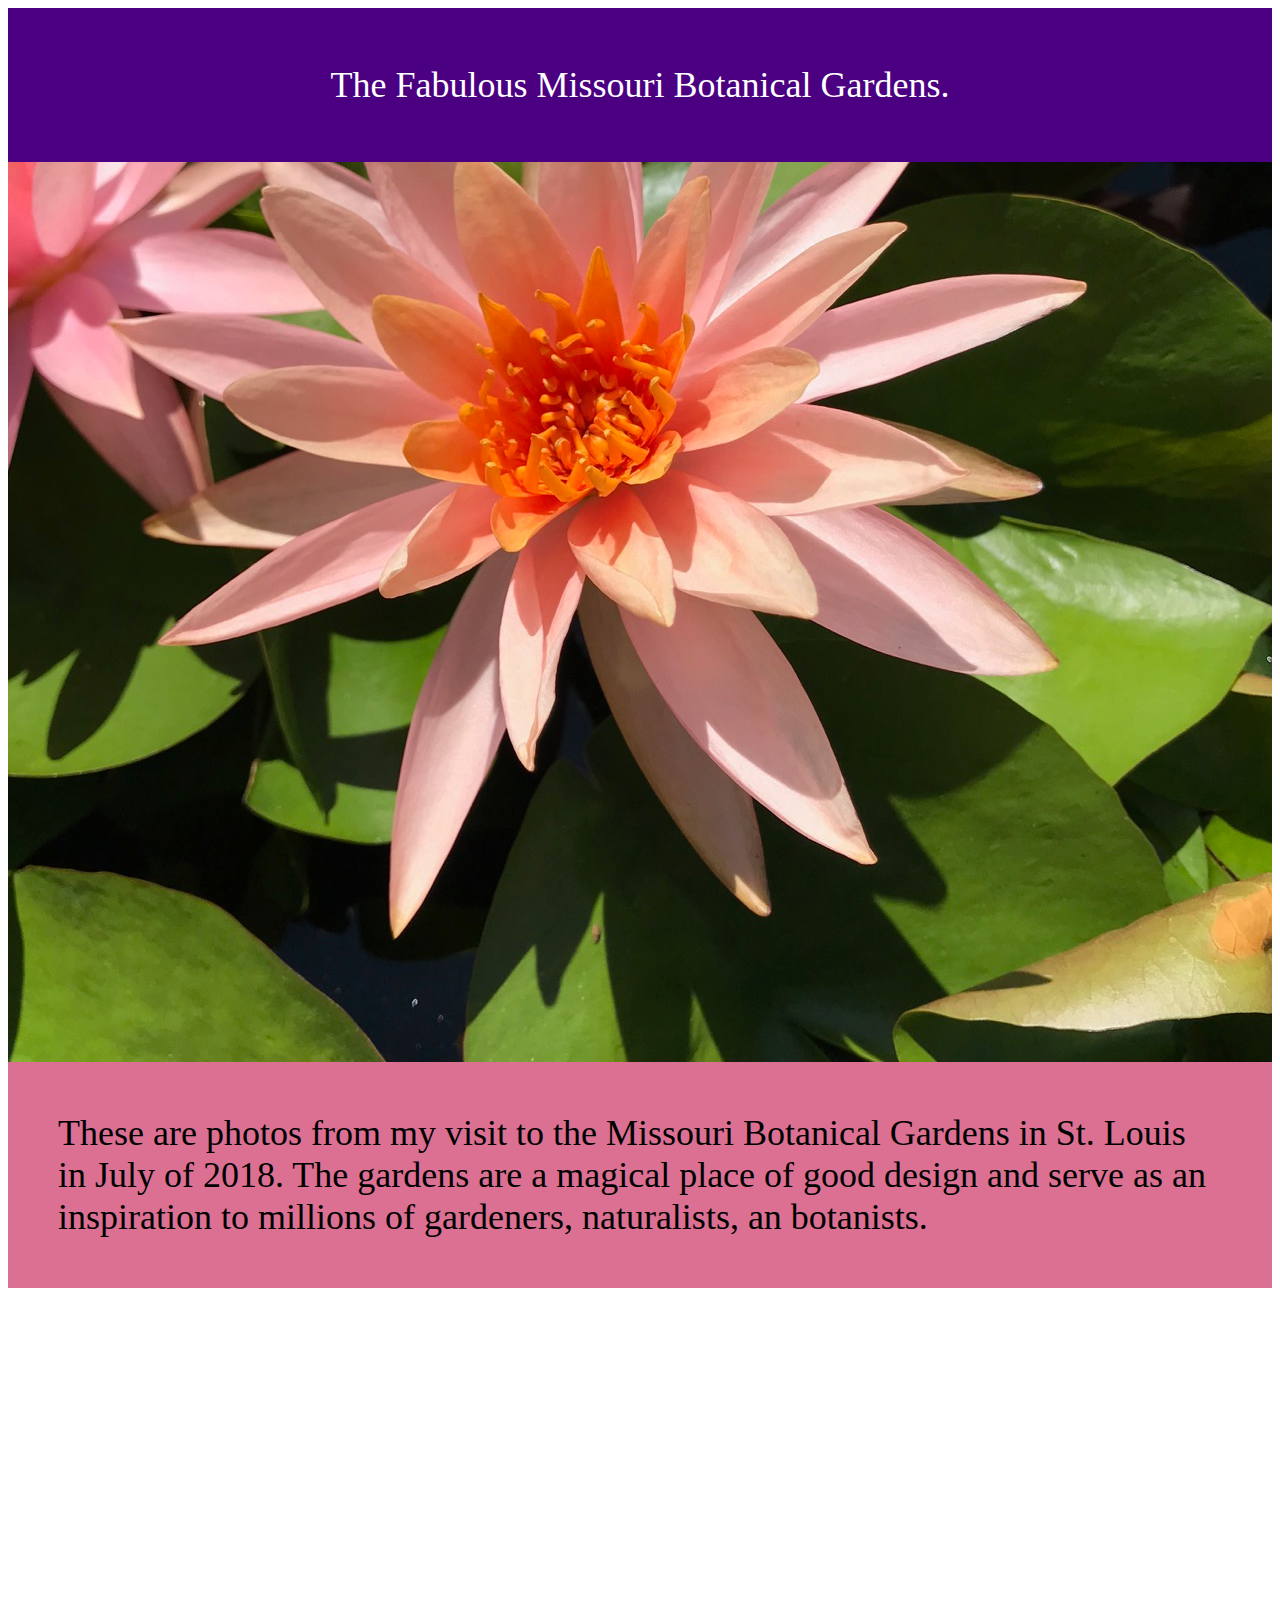
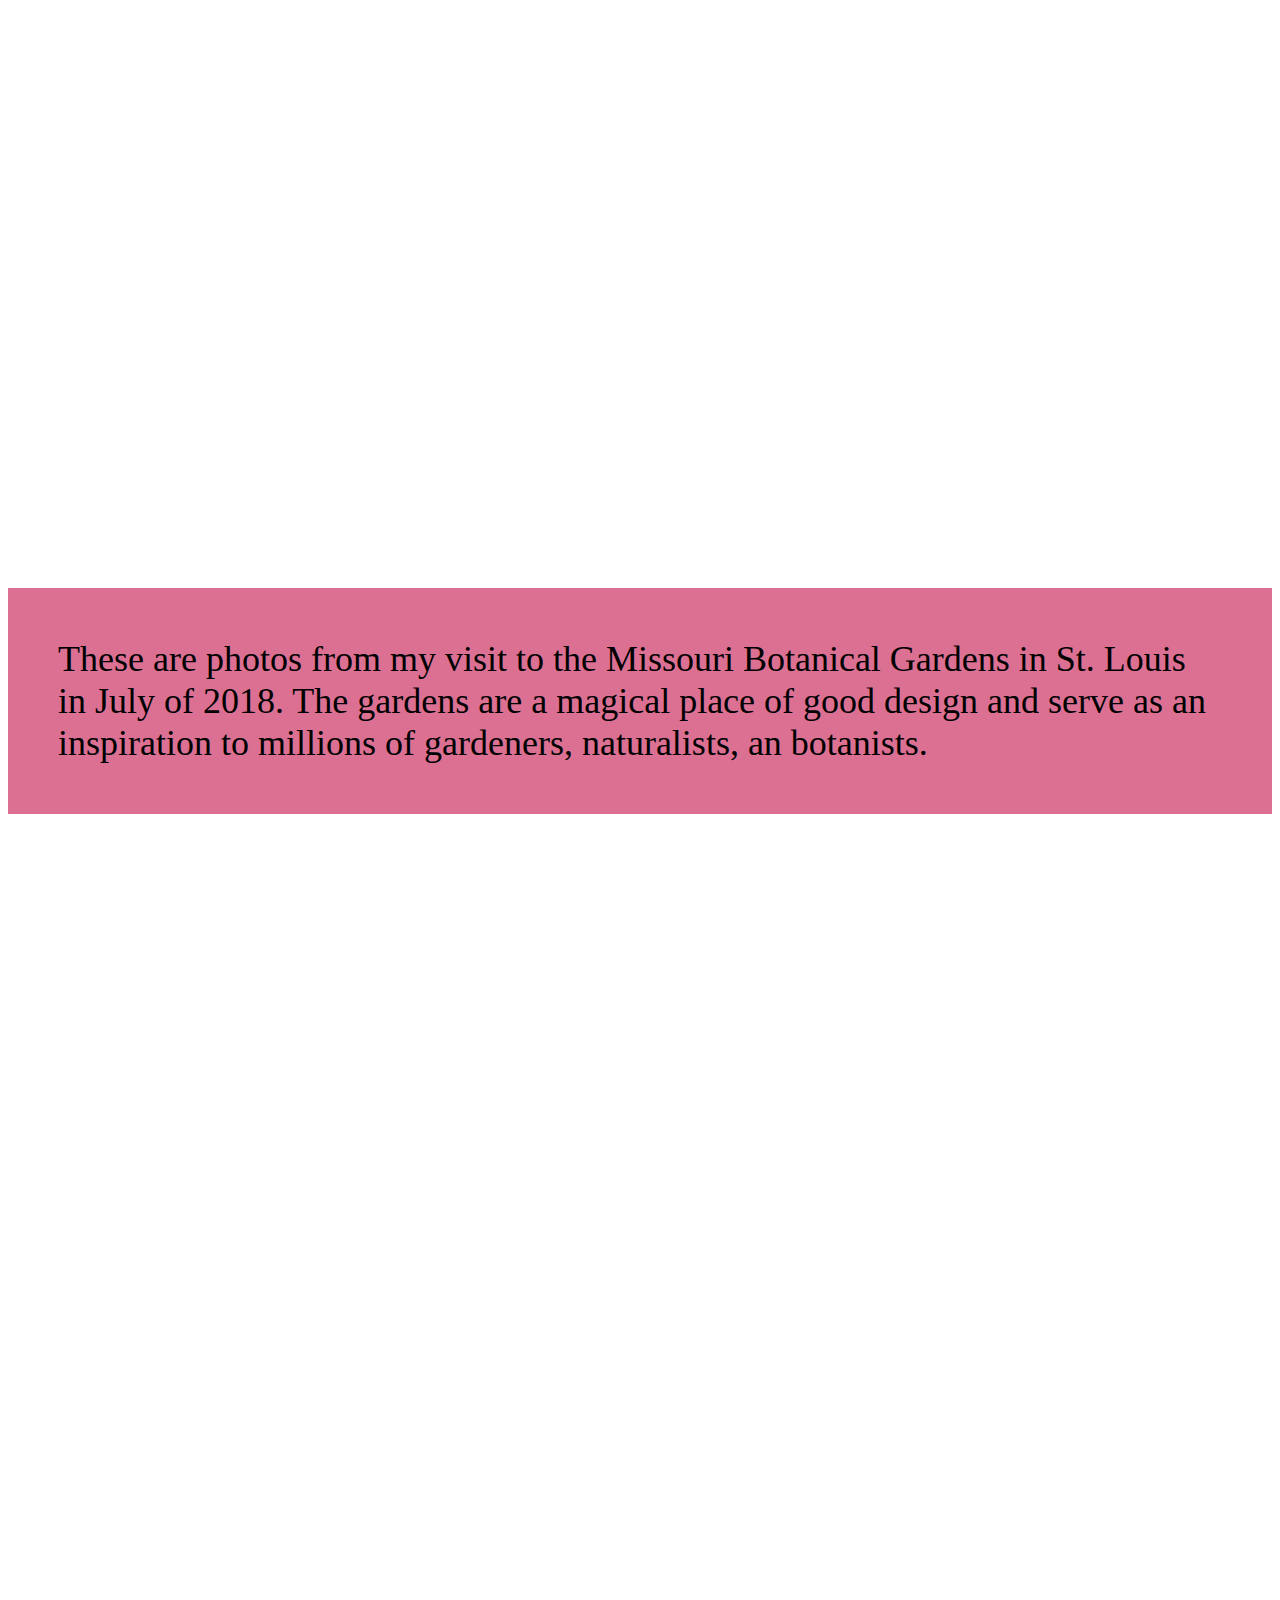
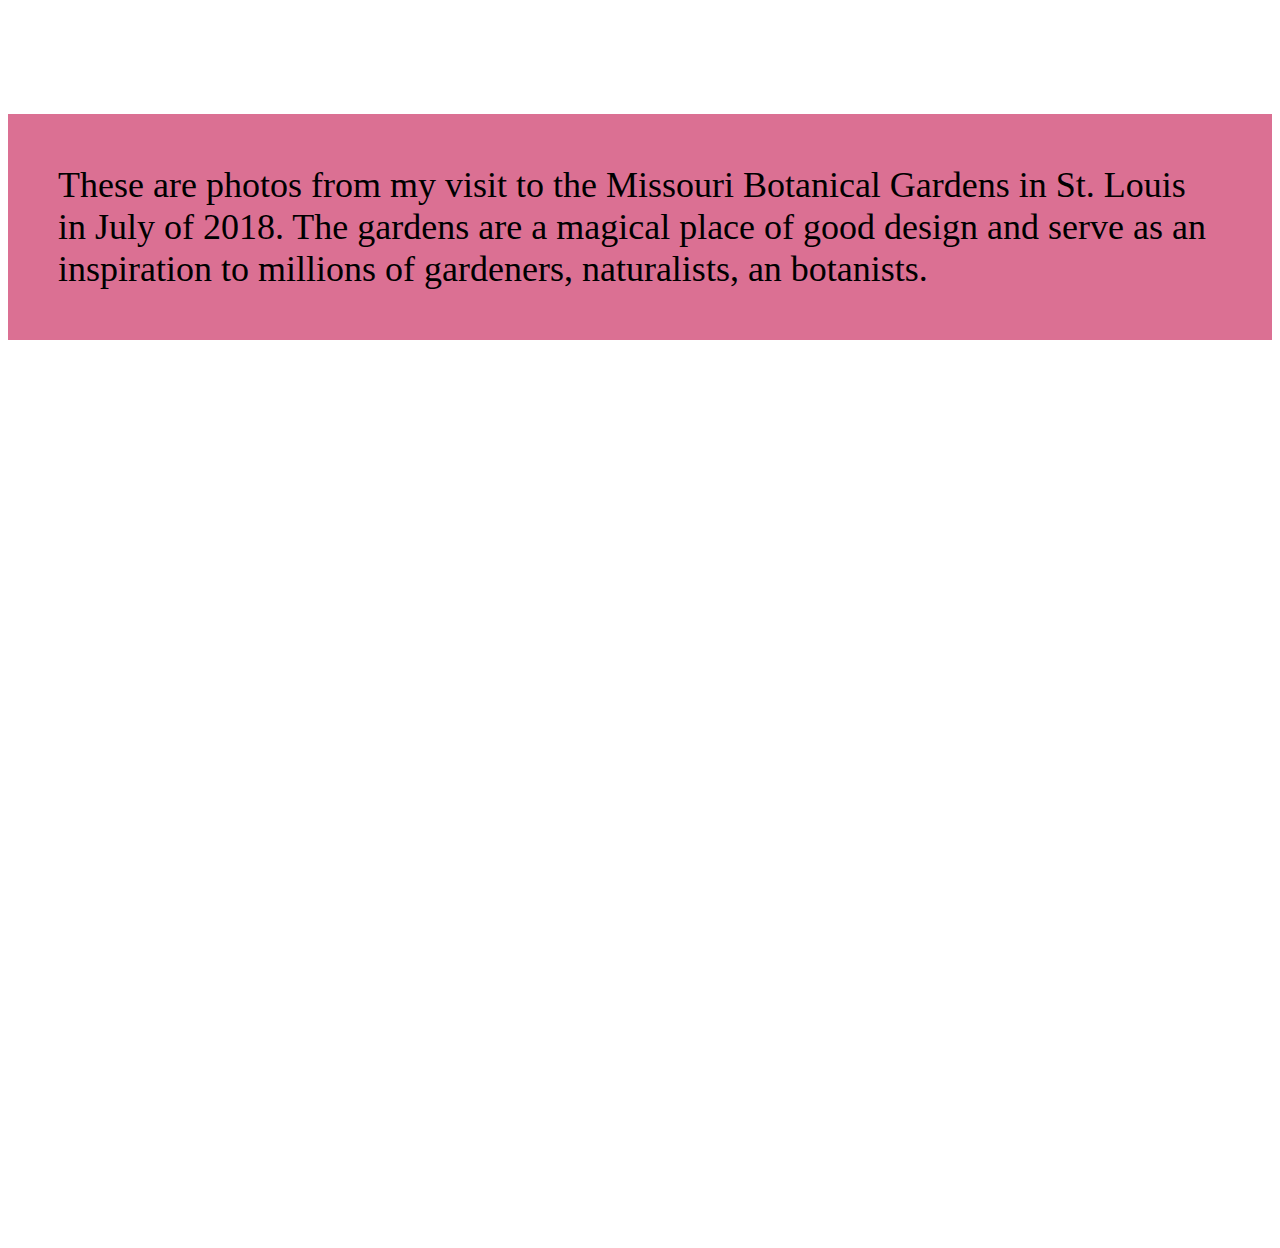
==== parallax1A.html @ 9a86bf4f "playing with CSS paralax" ====
<!DOCTYPE html>
<html lang="en-US">
  <head>
    <meta charset="UTF-8" />
    <meta name="viewport" content="width=device-width, initial-scale=1" />
    <title>Parallax-1A</title>
    <link rel="stylesheet" href="./assets/css/parallax1A.css" type="text/css" />
  </head>

  <body>
    <div class="intro"><p>The Fabulous Missouri Botanical Gardens.</p></div>

    <div class="parallax" id="parallax-1"></div>

    <div class="text-1">
      These are photos from my visit to the Missouri Botanical Gardens in St.
      Louis in July of 2018. The gardens are a magical place of good design and
      serve as an inspiration to millions of gardeners, naturalists, an
      botanists.
    </div>

    <div class="parallax" id="parallax-2">
      <!--Experimenting with text within the div-->
      <!--Here positioning it, when the texts extends beyond the vh, the image doesn't "move"-->
      <!--Next week I want the text to scroll with the window. (scroll within a scroll)-->
      <div class="text-2">
        These are photos from my visit to the Missouri Botanical Gardens in St.
        Louis in July of 2018. The gardens are a magical place of good design
        and serve as an inspiration to millions of gardeners, naturalists, an
        botanists.
      </div>
    </div>

    <div class="text-3">
      These are photos from my visit to the Missouri Botanical Gardens in St.
      Louis in July of 2018. The gardens are a magical place of good design and
      serve as an inspiration to millions of gardeners, naturalists, an
      botanists.
    </div>

    <div class="parallax" id="parallax-3"></div>

    <div class="text-3">
      These are photos from my visit to the Missouri Botanical Gardens in St.
      Louis in July of 2018. The gardens are a magical place of good design and
      serve as an inspiration to millions of gardeners, naturalists, an
      botanists.
    </div>

    <div class="parallax" id="parallax-4"></div>
  </body>
</html>
---- assets/css/parallax1A.css ----
.intro {
  background-color: indigo;
  font-size: 36px;
  color: white;
  text-align: center;
  padding: 20px;
}

.parallax {
  /* Set a specific height */
  min-height: 100vh;

  /* Create the parallax scrolling effect */
  /* scroll (default), fixed, local (scrolls with element contents), initial, inherit*/
  background-attachment: fixed;
  /* left, right and center and be combined with top center and bottom*/
  background-position: center;
  /* repeat, repeat-x, repeat-y, no-repreat, space, round, initial, inherit*/
  background-repeat: no-repeat;
  /* auto (default), cover, contain, and numerical inputs.*/
  background-size: cover;
}

#parallax-1 {
  /* The image used */
  background-image: url("../images/lilly.jpg");
}

#parallax-2 {
  /* The image used */
  background-image: url("../images/joepye.jpg");
  position: relative;
}

#parallax-3 {
  /* The image used */
  background-image: url("../images/sunflowers.jpg");
}

#parallax-4 {
  /* The image used */
  background-image: url("../images/coneflowers.jpg");
}

.text-1,
.text-3 {
  background-color: palevioletred;
  font-size: 36px;
  padding: 50px;
}

.text-2 {
  font-size: 36px;
  padding: 50px;
  color: white;
  position: absolute;
  bottom: 0;
}
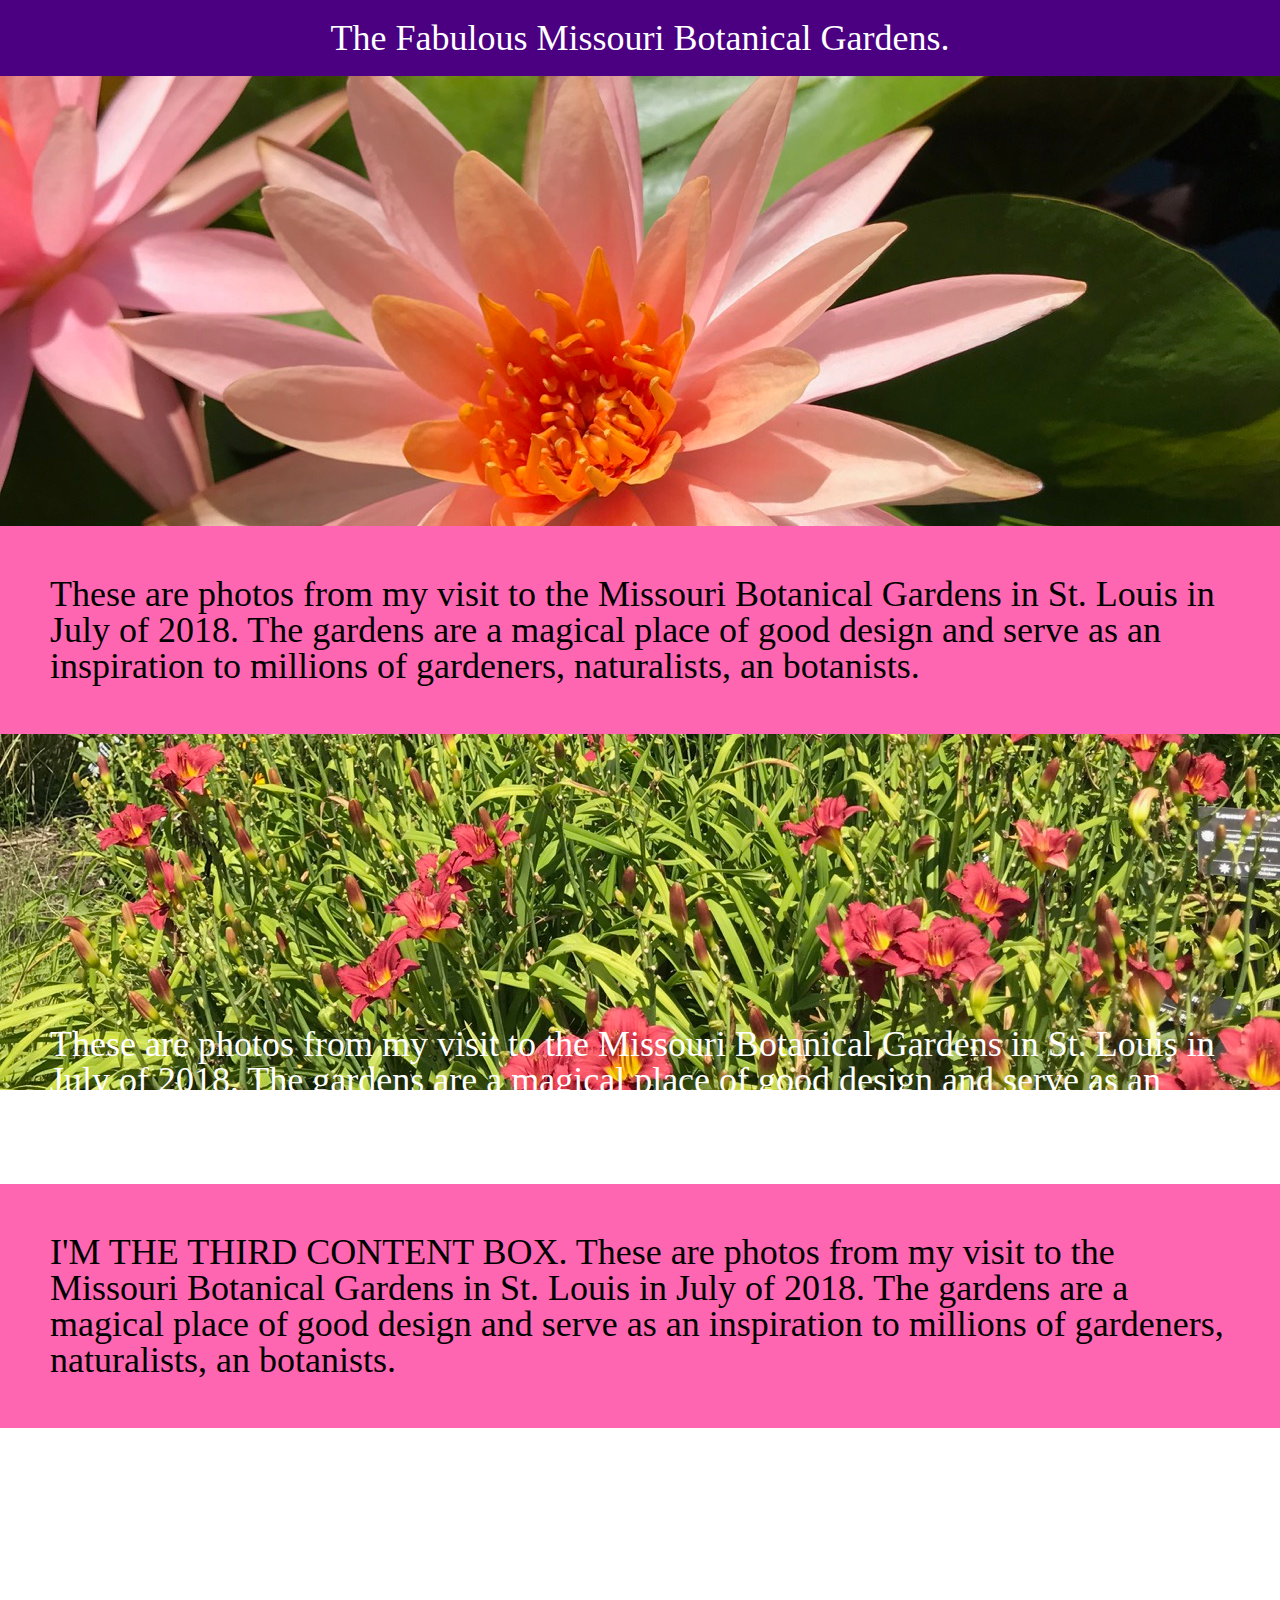
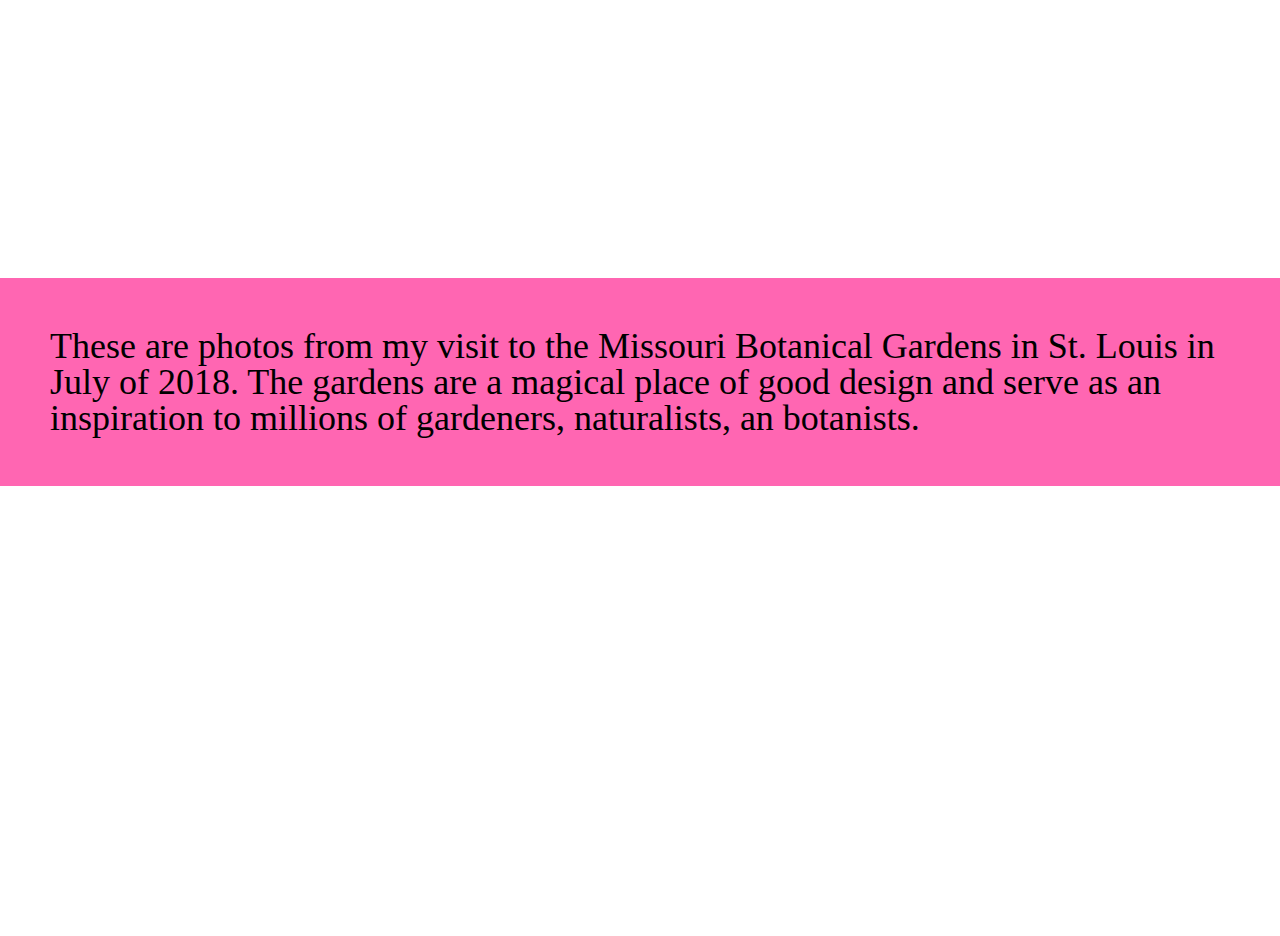
==== commit e5c77e7b: "Javascript CSS stylefunctions added" ====
--- a/parallax1A.html
+++ b/parallax1A.html
@@ -4,6 +4,7 @@
     <meta charset="UTF-8" />
     <meta name="viewport" content="width=device-width, initial-scale=1" />
     <title>Parallax-1A</title>
+    <link rel="stylesheet" href="./assets/css/reset.css" type="text/css" />
     <link rel="stylesheet" href="./assets/css/parallax1A.css" type="text/css" />
   </head>
 
@@ -31,11 +32,11 @@
       </div>
     </div>
 
-    <div class="text-3">
-      These are photos from my visit to the Missouri Botanical Gardens in St.
-      Louis in July of 2018. The gardens are a magical place of good design and
-      serve as an inspiration to millions of gardeners, naturalists, an
-      botanists.
+    <div class="text-3" id="third-box">
+      I'M THE THIRD CONTENT BOX. These are photos from my visit to the Missouri
+      Botanical Gardens in St. Louis in July of 2018. The gardens are a magical
+      place of good design and serve as an inspiration to millions of gardeners,
+      naturalists, an botanists.
     </div>
 
     <div class="parallax" id="parallax-3"></div>
@@ -48,5 +49,7 @@
     </div>
 
     <div class="parallax" id="parallax-4"></div>
+
+    <script src="assets/javascript/parallax1A.js"></script>
   </body>
 </html>
--- a/assets/css/parallax1A.css
+++ b/assets/css/parallax1A.css
@@ -8,7 +8,7 @@
 
 .parallax {
   /* Set a specific height */
-  min-height: 100vh;
+  min-height: 50vh;
 
   /* Create the parallax scrolling effect */
   /* scroll (default), fixed, local (scrolls with element contents), initial, inherit*/
@@ -44,7 +44,8 @@
 
 .text-1,
 .text-3 {
-  background-color: palevioletred;
+  background-color: rgba(255, 102, 178, 1);
+  color: rgba(0, 0, 0, 1);
   font-size: 36px;
   padding: 50px;
 }
